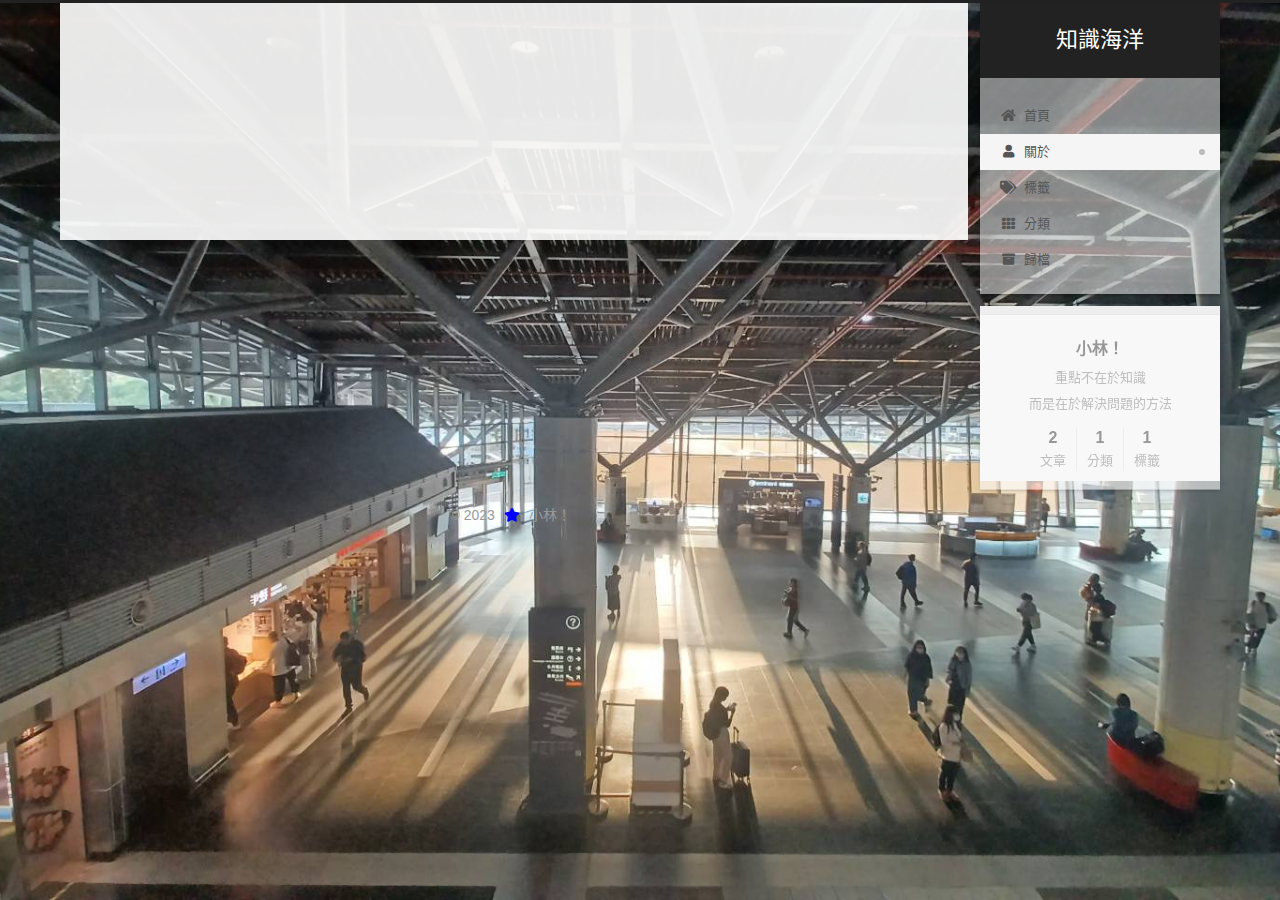
==== about/index.html @ 507f3257 "Site updated: 2023-12-13 00:08:58" ====
<!DOCTYPE html>
<html lang="zh-TW">
<head>
  <meta charset="UTF-8">
<meta name="viewport" content="width=device-width, initial-scale=1, maximum-scale=2">
<meta name="theme-color" content="#222">
<meta name="generator" content="Hexo 7.0.0">
  <link rel="apple-touch-icon" sizes="180x180" href="/images/apple-touch-icon-next.png">
  <link rel="icon" type="image/png" sizes="32x32" href="/images/favicon-32x32-next.png">
  <link rel="icon" type="image/png" sizes="16x16" href="/images/favicon-16x16-next.png">
  <link rel="mask-icon" href="/images/logo.svg" color="#222">

<link rel="stylesheet" href="/css/main.css">


<link rel="stylesheet" href="/lib/font-awesome/css/all.min.css">

<script id="hexo-configurations">
    var NexT = window.NexT || {};
    var CONFIG = {"hostname":"example.com","root":"/","scheme":"Gemini","version":"7.8.0","exturl":false,"sidebar":{"position":"right","display":"post","padding":18,"offset":12,"onmobile":false},"copycode":{"enable":false,"show_result":false,"style":null},"back2top":{"enable":true,"sidebar":false,"scrollpercent":false},"bookmark":{"enable":false,"color":"#222","save":"auto"},"fancybox":false,"mediumzoom":false,"lazyload":false,"pangu":false,"comments":{"style":"tabs","active":null,"storage":true,"lazyload":false,"nav":null},"algolia":{"hits":{"per_page":10},"labels":{"input_placeholder":"Search for Posts","hits_empty":"We didn't find any results for the search: ${query}","hits_stats":"${hits} results found in ${time} ms"}},"localsearch":{"enable":false,"trigger":"auto","top_n_per_article":1,"unescape":false,"preload":false},"motion":{"enable":true,"async":false,"transition":{"post_block":"fadeIn","post_header":"slideDownIn","post_body":"slideDownIn","coll_header":"slideLeftIn","sidebar":"slideUpIn"}}};
  </script>

  <meta name="description" content="關於我">
<meta property="og:type" content="website">
<meta property="og:title" content="about">
<meta property="og:url" content="http://example.com/about/index.html">
<meta property="og:site_name" content="知識海洋">
<meta property="og:description" content="關於我">
<meta property="og:locale" content="zh_TW">
<meta property="article:published_time" content="2023-12-12T15:17:04.000Z">
<meta property="article:modified_time" content="2023-12-12T15:22:03.429Z">
<meta property="article:author" content="小林！">
<meta name="twitter:card" content="summary">

<link rel="canonical" href="http://example.com/about/">


<script id="page-configurations">
  // https://hexo.io/docs/variables.html
  CONFIG.page = {
    sidebar: "",
    isHome : false,
    isPost : false,
    lang   : 'zh-TW'
  };
</script>

  <title>about | 知識海洋
</title>
  






  <noscript>
  <style>
  .use-motion .brand,
  .use-motion .menu-item,
  .sidebar-inner,
  .use-motion .post-block,
  .use-motion .pagination,
  .use-motion .comments,
  .use-motion .post-header,
  .use-motion .post-body,
  .use-motion .collection-header { opacity: initial; }

  .use-motion .site-title,
  .use-motion .site-subtitle {
    opacity: initial;
    top: initial;
  }

  .use-motion .logo-line-before i { left: initial; }
  .use-motion .logo-line-after i { right: initial; }
  </style>
</noscript>

</head>

<body itemscope itemtype="http://schema.org/WebPage">
  <div class="container use-motion">
    <div class="headband"></div>

    <header class="header" itemscope itemtype="http://schema.org/WPHeader">
      <div class="header-inner"><div class="site-brand-container">
  <div class="site-nav-toggle">
    <div class="toggle" aria-label="切換導航欄">
      <span class="toggle-line toggle-line-first"></span>
      <span class="toggle-line toggle-line-middle"></span>
      <span class="toggle-line toggle-line-last"></span>
    </div>
  </div>

  <div class="site-meta">

    <a href="/" class="brand" rel="start">
      <span class="logo-line-before"><i></i></span>
      <h1 class="site-title">知識海洋</h1>
      <span class="logo-line-after"><i></i></span>
    </a>
  </div>

  <div class="site-nav-right">
    <div class="toggle popup-trigger">
    </div>
  </div>
</div>




<nav class="site-nav">
  <ul id="menu" class="main-menu menu">
        <li class="menu-item menu-item-home">

    <a href="/" rel="section"><i class="fa fa-home fa-fw"></i>首頁</a>

  </li>
        <li class="menu-item menu-item-about">

    <a href="/about/" rel="section"><i class="fa fa-user fa-fw"></i>關於</a>

  </li>
        <li class="menu-item menu-item-tags">

    <a href="/tags/" rel="section"><i class="fa fa-tags fa-fw"></i>標籤</a>

  </li>
        <li class="menu-item menu-item-categories">

    <a href="/categories/" rel="section"><i class="fa fa-th fa-fw"></i>分類</a>

  </li>
        <li class="menu-item menu-item-archives">

    <a href="/archives/" rel="section"><i class="fa fa-archive fa-fw"></i>歸檔</a>

  </li>
  </ul>
</nav>




</div>
    </header>

    
  <div class="back-to-top">
    <i class="fa fa-arrow-up"></i>
    <span>0%</span>
  </div>


    <main class="main">
      <div class="main-inner">
        <div class="content-wrap">
          
  
  

          <div class="content page posts-expand">
            

    
    
    
    <div class="post-block" lang="zh-TW">
      <header class="post-header">

<h1 class="post-title" itemprop="name headline">about
</h1>

<div class="post-meta">
  

</div>

</header>

      
      
      
      <div class="post-body">
          <p>關於我</p>

      </div>
      
      
      
    </div>
    

    
    
    


          </div>
          

<script>
  window.addEventListener('tabs:register', () => {
    let { activeClass } = CONFIG.comments;
    if (CONFIG.comments.storage) {
      activeClass = localStorage.getItem('comments_active') || activeClass;
    }
    if (activeClass) {
      let activeTab = document.querySelector(`a[href="#comment-${activeClass}"]`);
      if (activeTab) {
        activeTab.click();
      }
    }
  });
  if (CONFIG.comments.storage) {
    window.addEventListener('tabs:click', event => {
      if (!event.target.matches('.tabs-comment .tab-content .tab-pane')) return;
      let commentClass = event.target.classList[1];
      localStorage.setItem('comments_active', commentClass);
    });
  }
</script>

        </div>
          
  
  <div class="toggle sidebar-toggle">
    <span class="toggle-line toggle-line-first"></span>
    <span class="toggle-line toggle-line-middle"></span>
    <span class="toggle-line toggle-line-last"></span>
  </div>

  <aside class="sidebar">
    <div class="sidebar-inner">

      <ul class="sidebar-nav motion-element">
        <li class="sidebar-nav-toc">
          文章目錄
        </li>
        <li class="sidebar-nav-overview">
          本站概要
        </li>
      </ul>

      <!--noindex-->
      <div class="post-toc-wrap sidebar-panel">
      </div>
      <!--/noindex-->

      <div class="site-overview-wrap sidebar-panel">
        <div class="site-author motion-element" itemprop="author" itemscope itemtype="http://schema.org/Person">
  <p class="site-author-name" itemprop="name">小林！</p>
  <div class="site-description" itemprop="description">重點不在於知識<br>而是在於解決問題的方法</div>
</div>
<div class="site-state-wrap motion-element">
  <nav class="site-state">
      <div class="site-state-item site-state-posts">
          <a href="/archives/">
        
          <span class="site-state-item-count">2</span>
          <span class="site-state-item-name">文章</span>
        </a>
      </div>
      <div class="site-state-item site-state-categories">
            <a href="/categories/">
          
        <span class="site-state-item-count">1</span>
        <span class="site-state-item-name">分類</span></a>
      </div>
      <div class="site-state-item site-state-tags">
            <a href="/tags/">
          
        <span class="site-state-item-count">1</span>
        <span class="site-state-item-name">標籤</span></a>
      </div>
  </nav>
</div>



      </div>

    </div>
  </aside>
  <div id="sidebar-dimmer"></div>


      </div>
    </main>

    <footer class="footer">
      <div class="footer-inner">
        

        

<div class="copyright">
  
  &copy; 
  <span itemprop="copyrightYear">2023</span>
  <span class="with-love">
    <i class="fa fa-star"></i>
  </span>
  <span class="author" itemprop="copyrightHolder">小林！</span>
</div>

        








      </div>
    </footer>
  </div>

  
  <script src="/lib/anime.min.js"></script>
  <script src="/lib/velocity/velocity.min.js"></script>
  <script src="/lib/velocity/velocity.ui.min.js"></script>

<script src="/js/utils.js"></script>

<script src="/js/motion.js"></script>


<script src="/js/schemes/pisces.js"></script>


<script src="/js/next-boot.js"></script>




  















  

  

</body>
</html>
---- css/main.css ----
:root {
  --body-bg-color: #eee;
  --content-bg-color: #fff;
  --card-bg-color: #f5f5f5;
  --text-color: #555;
  --blockquote-color: #666;
  --link-color: #555;
  --link-hover-color: #222;
  --brand-color: #fff;
  --brand-hover-color: #fff;
  --table-row-odd-bg-color: #f9f9f9;
  --table-row-hover-bg-color: #f5f5f5;
  --menu-item-bg-color: #f5f5f5;
  --btn-default-bg: #fff;
  --btn-default-color: #555;
  --btn-default-border-color: #555;
  --btn-default-hover-bg: #222;
  --btn-default-hover-color: #fff;
  --btn-default-hover-border-color: #222;
}
html {
  line-height: 1.15; /* 1 */
  -webkit-text-size-adjust: 100%; /* 2 */
}
body {
  margin: 0;
}
main {
  display: block;
}
h1 {
  font-size: 2em;
  margin: 0.67em 0;
}
hr {
  box-sizing: content-box; /* 1 */
  height: 0; /* 1 */
  overflow: visible; /* 2 */
}
pre {
  font-family: monospace, monospace; /* 1 */
  font-size: 1em; /* 2 */
}
a {
  background: transparent;
}
abbr[title] {
  border-bottom: none; /* 1 */
  text-decoration: underline; /* 2 */
  text-decoration: underline dotted; /* 2 */
}
b,
strong {
  font-weight: bolder;
}
code,
kbd,
samp {
  font-family: monospace, monospace; /* 1 */
  font-size: 1em; /* 2 */
}
small {
  font-size: 80%;
}
sub,
sup {
  font-size: 75%;
  line-height: 0;
  position: relative;
  vertical-align: baseline;
}
sub {
  bottom: -0.25em;
}
sup {
  top: -0.5em;
}
img {
  border-style: none;
}
button,
input,
optgroup,
select,
textarea {
  font-family: inherit; /* 1 */
  font-size: 100%; /* 1 */
  line-height: 1.15; /* 1 */
  margin: 0; /* 2 */
}
button,
input {
/* 1 */
  overflow: visible;
}
button,
select {
/* 1 */
  text-transform: none;
}
button,
[type='button'],
[type='reset'],
[type='submit'] {
  -webkit-appearance: button;
}
button::-moz-focus-inner,
[type='button']::-moz-focus-inner,
[type='reset']::-moz-focus-inner,
[type='submit']::-moz-focus-inner {
  border-style: none;
  padding: 0;
}
button:-moz-focusring,
[type='button']:-moz-focusring,
[type='reset']:-moz-focusring,
[type='submit']:-moz-focusring {
  outline: 1px dotted ButtonText;
}
fieldset {
  padding: 0.35em 0.75em 0.625em;
}
legend {
  box-sizing: border-box; /* 1 */
  color: inherit; /* 2 */
  display: table; /* 1 */
  max-width: 100%; /* 1 */
  padding: 0; /* 3 */
  white-space: normal; /* 1 */
}
progress {
  vertical-align: baseline;
}
textarea {
  overflow: auto;
}
[type='checkbox'],
[type='radio'] {
  box-sizing: border-box; /* 1 */
  padding: 0; /* 2 */
}
[type='number']::-webkit-inner-spin-button,
[type='number']::-webkit-outer-spin-button {
  height: auto;
}
[type='search'] {
  outline-offset: -2px; /* 2 */
  -webkit-appearance: textfield; /* 1 */
}
[type='search']::-webkit-search-decoration {
  -webkit-appearance: none;
}
::-webkit-file-upload-button {
  font: inherit; /* 2 */
  -webkit-appearance: button; /* 1 */
}
details {
  display: block;
}
summary {
  display: list-item;
}
template {
  display: none;
}
[hidden] {
  display: none;
}
::selection {
  background: #262a30;
  color: #eee;
}
html,
body {
  height: 100%;
}
body {
  background: var(--body-bg-color);
  color: var(--text-color);
  font-family: 'Lato', "PingFang SC", "Microsoft YaHei", sans-serif;
  font-size: 1em;
  line-height: 2;
}
@media (max-width: 991px) {
  body {
    padding-left: 0 !important;
    padding-right: 0 !important;
  }
}
h1,
h2,
h3,
h4,
h5,
h6 {
  font-family: 'Lato', "PingFang SC", "Microsoft YaHei", sans-serif;
  font-weight: bold;
  line-height: 1.5;
  margin: 20px 0 15px;
}
h1 {
  font-size: 1.5em;
}
h2 {
  font-size: 1.375em;
}
h3 {
  font-size: 1.25em;
}
h4 {
  font-size: 1.125em;
}
h5 {
  font-size: 1em;
}
h6 {
  font-size: 0.875em;
}
p {
  margin: 0 0 20px 0;
}
a,
span.exturl {
  border-bottom: 1px solid #999;
  color: var(--link-color);
  outline: 0;
  text-decoration: none;
  overflow-wrap: break-word;
  word-wrap: break-word;
  cursor: pointer;
}
a:hover,
span.exturl:hover {
  border-bottom-color: var(--link-hover-color);
  color: var(--link-hover-color);
}
iframe,
img,
video {
  display: block;
  margin-left: auto;
  margin-right: auto;
  max-width: 100%;
}
hr {
  background-image: repeating-linear-gradient(-45deg, #ddd, #ddd 4px, transparent 4px, transparent 8px);
  border: 0;
  height: 3px;
  margin: 40px 0;
}
blockquote {
  border-left: 4px solid #ddd;
  color: var(--blockquote-color);
  margin: 0;
  padding: 0 15px;
}
blockquote cite::before {
  content: '-';
  padding: 0 5px;
}
dt {
  font-weight: bold;
}
dd {
  margin: 0;
  padding: 0;
}
kbd {
  background-color: #f5f5f5;
  background-image: linear-gradient(#eee, #fff, #eee);
  border: 1px solid #ccc;
  border-radius: 0.2em;
  box-shadow: 0.1em 0.1em 0.2em rgba(0,0,0,0.1);
  color: #555;
  font-family: inherit;
  padding: 0.1em 0.3em;
  white-space: nowrap;
}
.table-container {
  overflow: auto;
}
table {
  border-collapse: collapse;
  border-spacing: 0;
  font-size: 0.875em;
  margin: 0 0 20px 0;
  width: 100%;
}
tbody tr:nth-of-type(odd) {
  background: var(--table-row-odd-bg-color);
}
tbody tr:hover {
  background: var(--table-row-hover-bg-color);
}
caption,
th,
td {
  font-weight: normal;
  padding: 8px;
  vertical-align: middle;
}
th,
td {
  border: 1px solid #ddd;
  border-bottom: 3px solid #ddd;
}
th {
  font-weight: 700;
  padding-bottom: 10px;
}
td {
  border-bottom-width: 1px;
}
.btn {
  background: var(--btn-default-bg);
  border: 2px solid var(--btn-default-border-color);
  border-radius: 2px;
  color: var(--btn-default-color);
  display: inline-block;
  font-size: 0.875em;
  line-height: 2;
  padding: 0 20px;
  text-decoration: none;
  transition-property: background-color;
  transition-delay: 0s;
  transition-duration: 0.2s;
  transition-timing-function: ease-in-out;
}
.btn:hover {
  background: var(--btn-default-hover-bg);
  border-color: var(--btn-default-hover-border-color);
  color: var(--btn-default-hover-color);
}
.btn + .btn {
  margin: 0 0 8px 8px;
}
.btn .fa-fw {
  text-align: left;
  width: 1.285714285714286em;
}
.toggle {
  line-height: 0;
}
.toggle .toggle-line {
  background: #fff;
  display: inline-block;
  height: 2px;
  left: 0;
  position: relative;
  top: 0;
  transition: all 0.4s;
  vertical-align: top;
  width: 100%;
}
.toggle .toggle-line:not(:first-child) {
  margin-top: 3px;
}
.toggle.toggle-arrow .toggle-line-first {
  top: 2px;
  transform: rotate(-45deg);
  width: 50%;
}
.toggle.toggle-arrow .toggle-line-middle {
  width: 90%;
}
.toggle.toggle-arrow .toggle-line-last {
  top: -2px;
  transform: rotate(45deg);
  width: 50%;
}
.toggle.toggle-close .toggle-line-first {
  top: 5px;
  transform: rotate(-45deg);
}
.toggle.toggle-close .toggle-line-middle {
  opacity: 0;
}
.toggle.toggle-close .toggle-line-last {
  top: -5px;
  transform: rotate(45deg);
}
.highlight,
pre {
  background: #f7f7f7;
  color: #4d4d4c;
  line-height: 1.6;
  margin: 0 auto 20px;
}
pre,
code {
  font-family: consolas, Menlo, monospace, "PingFang SC", "Microsoft YaHei";
}
code {
  background: #eee;
  border-radius: 3px;
  color: #555;
  padding: 2px 4px;
  overflow-wrap: break-word;
  word-wrap: break-word;
}
.highlight *::selection {
  background: #d6d6d6;
}
.highlight pre {
  border: 0;
  margin: 0;
  padding: 10px 0;
}
.highlight table {
  border: 0;
  margin: 0;
  width: auto;
}
.highlight td {
  border: 0;
  padding: 0;
}
.highlight figcaption {
  background: #eff2f3;
  color: #4d4d4c;
  display: flex;
  font-size: 0.875em;
  justify-content: space-between;
  line-height: 1.2;
  padding: 0.5em;
}
.highlight figcaption a {
  color: #4d4d4c;
}
.highlight figcaption a:hover {
  border-bottom-color: #4d4d4c;
}
.highlight .gutter {
  -moz-user-select: none;
  -ms-user-select: none;
  -webkit-user-select: none;
  user-select: none;
}
.highlight .gutter pre {
  background: #eff2f3;
  color: #869194;
  padding-left: 10px;
  padding-right: 10px;
  text-align: right;
}
.highlight .code pre {
  background: #f7f7f7;
  padding-left: 10px;
  width: 100%;
}
.gist table {
  width: auto;
}
.gist table td {
  border: 0;
}
pre {
  overflow: auto;
  padding: 10px;
}
pre code {
  background: none;
  color: #4d4d4c;
  font-size: 0.875em;
  padding: 0;
  text-shadow: none;
}
pre .deletion {
  background: #fdd;
}
pre .addition {
  background: #dfd;
}
pre .meta {
  color: #eab700;
  -moz-user-select: none;
  -ms-user-select: none;
  -webkit-user-select: none;
  user-select: none;
}
pre .comment {
  color: #8e908c;
}
pre .variable,
pre .attribute,
pre .tag,
pre .name,
pre .regexp,
pre .ruby .constant,
pre .xml .tag .title,
pre .xml .pi,
pre .xml .doctype,
pre .html .doctype,
pre .css .id,
pre .css .class,
pre .css .pseudo {
  color: #c82829;
}
pre .number,
pre .preprocessor,
pre .built_in,
pre .builtin-name,
pre .literal,
pre .params,
pre .constant,
pre .command {
  color: #f5871f;
}
pre .ruby .class .title,
pre .css .rules .attribute,
pre .string,
pre .symbol,
pre .value,
pre .inheritance,
pre .header,
pre .ruby .symbol,
pre .xml .cdata,
pre .special,
pre .formula {
  color: #718c00;
}
pre .title,
pre .css .hexcolor {
  color: #3e999f;
}
pre .function,
pre .python .decorator,
pre .python .title,
pre .ruby .function .title,
pre .ruby .title .keyword,
pre .perl .sub,
pre .javascript .title,
pre .coffeescript .title {
  color: #4271ae;
}
pre .keyword,
pre .javascript .function {
  color: #8959a8;
}
.blockquote-center {
  border-left: none;
  margin: 40px 0;
  padding: 0;
  position: relative;
  text-align: center;
}
.blockquote-center .fa {
  display: block;
  opacity: 0.6;
  position: absolute;
  width: 100%;
}
.blockquote-center .fa-quote-left {
  border-top: 1px solid #ccc;
  text-align: left;
  top: -20px;
}
.blockquote-center .fa-quote-right {
  border-bottom: 1px solid #ccc;
  text-align: right;
  bottom: -20px;
}
.blockquote-center p,
.blockquote-center div {
  text-align: center;
}
.post-body .group-picture img {
  margin: 0 auto;
  padding: 0 3px;
}
.group-picture-row {
  margin-bottom: 6px;
  overflow: hidden;
}
.group-picture-column {
  float: left;
  margin-bottom: 10px;
}
.post-body .label {
  color: #555;
  display: inline;
  padding: 0 2px;
}
.post-body .label.default {
  background: #f0f0f0;
}
.post-body .label.primary {
  background: #efe6f7;
}
.post-body .label.info {
  background: #e5f2f8;
}
.post-body .label.success {
  background: #e7f4e9;
}
.post-body .label.warning {
  background: #fcf6e1;
}
.post-body .label.danger {
  background: #fae8eb;
}
.post-body .tabs {
  margin-bottom: 20px;
}
.post-body .tabs,
.tabs-comment {
  display: block;
  padding-top: 10px;
  position: relative;
}
.post-body .tabs ul.nav-tabs,
.tabs-comment ul.nav-tabs {
  display: flex;
  flex-wrap: wrap;
  margin: 0;
  margin-bottom: -1px;
  padding: 0;
}
@media (max-width: 413px) {
  .post-body .tabs ul.nav-tabs,
  .tabs-comment ul.nav-tabs {
    display: block;
    margin-bottom: 5px;
  }
}
.post-body .tabs ul.nav-tabs li.tab,
.tabs-comment ul.nav-tabs li.tab {
  border-bottom: 1px solid #ddd;
  border-left: 1px solid transparent;
  border-right: 1px solid transparent;
  border-top: 3px solid transparent;
  flex-grow: 1;
  list-style-type: none;
  border-radius: 0 0 0 0;
}
@media (max-width: 413px) {
  .post-body .tabs ul.nav-tabs li.tab,
  .tabs-comment ul.nav-tabs li.tab {
    border-bottom: 1px solid transparent;
    border-left: 3px solid transparent;
    border-right: 1px solid transparent;
    border-top: 1px solid transparent;
  }
}
@media (max-width: 413px) {
  .post-body .tabs ul.nav-tabs li.tab,
  .tabs-comment ul.nav-tabs li.tab {
    border-radius: 0;
  }
}
.post-body .tabs ul.nav-tabs li.tab a,
.tabs-comment ul.nav-tabs li.tab a {
  border-bottom: initial;
  display: block;
  line-height: 1.8;
  outline: 0;
  padding: 0.25em 0.75em;
  text-align: center;
  transition-delay: 0s;
  transition-duration: 0.2s;
  transition-timing-function: ease-out;
}
.post-body .tabs ul.nav-tabs li.tab a i,
.tabs-comment ul.nav-tabs li.tab a i {
  width: 1.285714285714286em;
}
.post-body .tabs ul.nav-tabs li.tab.active,
.tabs-comment ul.nav-tabs li.tab.active {
  border-bottom: 1px solid transparent;
  border-left: 1px solid #ddd;
  border-right: 1px solid #ddd;
  border-top: 3px solid #fc6423;
}
@media (max-width: 413px) {
  .post-body .tabs ul.nav-tabs li.tab.active,
  .tabs-comment ul.nav-tabs li.tab.active {
    border-bottom: 1px solid #ddd;
    border-left: 3px solid #fc6423;
    border-right: 1px solid #ddd;
    border-top: 1px solid #ddd;
  }
}
.post-body .tabs ul.nav-tabs li.tab.active a,
.tabs-comment ul.nav-tabs li.tab.active a {
  color: var(--link-color);
  cursor: default;
}
.post-body .tabs .tab-content .tab-pane,
.tabs-comment .tab-content .tab-pane {
  border: 1px solid #ddd;
  border-top: 0;
  padding: 20px 20px 0 20px;
  border-radius: 0;
}
.post-body .tabs .tab-content .tab-pane:not(.active),
.tabs-comment .tab-content .tab-pane:not(.active) {
  display: none;
}
.post-body .tabs .tab-content .tab-pane.active,
.tabs-comment .tab-content .tab-pane.active {
  display: block;
}
.post-body .tabs .tab-content .tab-pane.active:nth-of-type(1),
.tabs-comment .tab-content .tab-pane.active:nth-of-type(1) {
  border-radius: 0 0 0 0;
}
@media (max-width: 413px) {
  .post-body .tabs .tab-content .tab-pane.active:nth-of-type(1),
  .tabs-comment .tab-content .tab-pane.active:nth-of-type(1) {
    border-radius: 0;
  }
}
.post-body .note {
  border-radius: 3px;
  margin-bottom: 20px;
  padding: 1em;
  position: relative;
  border: 1px solid #eee;
  border-left-width: 5px;
}
.post-body .note h2,
.post-body .note h3,
.post-body .note h4,
.post-body .note h5,
.post-body .note h6 {
  margin-top: 0;
  border-bottom: initial;
  margin-bottom: 0;
  padding-top: 0;
}
.post-body .note p:first-child,
.post-body .note ul:first-child,
.post-body .note ol:first-child,
.post-body .note table:first-child,
.post-body .note pre:first-child,
.post-body .note blockquote:first-child,
.post-body .note img:first-child {
  margin-top: 0;
}
.post-body .note p:last-child,
.post-body .note ul:last-child,
.post-body .note ol:last-child,
.post-body .note table:last-child,
.post-body .note pre:last-child,
.post-body .note blockquote:last-child,
.post-body .note img:last-child {
  margin-bottom: 0;
}
.post-body .note.default {
  border-left-color: #777;
}
.post-body .note.default h2,
.post-body .note.default h3,
.post-body .note.default h4,
.post-body .note.default h5,
.post-body .note.default h6 {
  color: #777;
}
.post-body .note.primary {
  border-left-color: #6f42c1;
}
.post-body .note.primary h2,
.post-body .note.primary h3,
.post-body .note.primary h4,
.post-body .note.primary h5,
.post-body .note.primary h6 {
  color: #6f42c1;
}
.post-body .note.info {
  border-left-color: #428bca;
}
.post-body .note.info h2,
.post-body .note.info h3,
.post-body .note.info h4,
.post-body .note.info h5,
.post-body .note.info h6 {
  color: #428bca;
}
.post-body .note.success {
  border-left-color: #5cb85c;
}
.post-body .note.success h2,
.post-body .note.success h3,
.post-body .note.success h4,
.post-body .note.success h5,
.post-body .note.success h6 {
  color: #5cb85c;
}
.post-body .note.warning {
  border-left-color: #f0ad4e;
}
.post-body .note.warning h2,
.post-body .note.warning h3,
.post-body .note.warning h4,
.post-body .note.warning h5,
.post-body .note.warning h6 {
  color: #f0ad4e;
}
.post-body .note.danger {
  border-left-color: #d9534f;
}
.post-body .note.danger h2,
.post-body .note.danger h3,
.post-body .note.danger h4,
.post-body .note.danger h5,
.post-body .note.danger h6 {
  color: #d9534f;
}
.pagination .prev,
.pagination .next,
.pagination .page-number,
.pagination .space {
  display: inline-block;
  margin: 0 10px;
  padding: 0 11px;
  position: relative;
  top: -1px;
}
@media (max-width: 767px) {
  .pagination .prev,
  .pagination .next,
  .pagination .page-number,
  .pagination .space {
    margin: 0 5px;
  }
}
.pagination {
  border-top: 1px solid #eee;
  margin: 120px 0 0;
  text-align: center;
}
.pagination .prev,
.pagination .next,
.pagination .page-number {
  border-bottom: 0;
  border-top: 1px solid #eee;
  transition-property: border-color;
  transition-delay: 0s;
  transition-duration: 0.2s;
  transition-timing-function: ease-in-out;
}
.pagination .prev:hover,
.pagination .next:hover,
.pagination .page-number:hover {
  border-top-color: #222;
}
.pagination .space {
  margin: 0;
  padding: 0;
}
.pagination .prev {
  margin-left: 0;
}
.pagination .next {
  margin-right: 0;
}
.pagination .page-number.current {
  background: #ccc;
  border-top-color: #ccc;
  color: #fff;
}
@media (max-width: 767px) {
  .pagination {
    border-top: none;
  }
  .pagination .prev,
  .pagination .next,
  .pagination .page-number {
    border-bottom: 1px solid #eee;
    border-top: 0;
    margin-bottom: 10px;
    padding: 0 10px;
  }
  .pagination .prev:hover,
  .pagination .next:hover,
  .pagination .page-number:hover {
    border-bottom-color: #222;
  }
}
.comments {
  margin-top: 60px;
  overflow: hidden;
}
.comment-button-group {
  display: flex;
  flex-wrap: wrap-reverse;
  justify-content: center;
  margin: 1em 0;
}
.comment-button-group .comment-button {
  margin: 0.1em 0.2em;
}
.comment-button-group .comment-button.active {
  background: var(--btn-default-hover-bg);
  border-color: var(--btn-default-hover-border-color);
  color: var(--btn-default-hover-color);
}
.comment-position {
  display: none;
}
.comment-position.active {
  display: block;
}
.tabs-comment {
  background: var(--content-bg-color);
  margin-top: 4em;
  padding-top: 0;
}
.tabs-comment .comments {
  border: 0;
  box-shadow: none;
  margin-top: 0;
  padding-top: 0;
}
.container {
  min-height: 100%;
  position: relative;
}
.main-inner {
  margin: 0 auto;
  width: calc(100% - 20px);
}
@media (min-width: 1200px) {
  .main-inner {
    width: 1160px;
  }
}
@media (min-width: 1600px) {
  .main-inner {
    width: 73%;
  }
}
@media (max-width: 767px) {
  .content-wrap {
    padding: 0 20px;
  }
}
.header {
  background: transparent;
}
.header-inner {
  margin: 0 auto;
  width: calc(100% - 20px);
}
@media (min-width: 1200px) {
  .header-inner {
    width: 1160px;
  }
}
@media (min-width: 1600px) {
  .header-inner {
    width: 73%;
  }
}
.site-brand-container {
  display: flex;
  flex-shrink: 0;
  padding: 0 10px;
}
.headband {
  background: #222;
  height: 3px;
}
.site-meta {
  flex-grow: 1;
  text-align: center;
}
@media (max-width: 767px) {
  .site-meta {
    text-align: center;
  }
}
.brand {
  border-bottom: none;
  color: var(--brand-color);
  display: inline-block;
  line-height: 1.375em;
  padding: 0 40px;
  position: relative;
}
.brand:hover {
  color: var(--brand-hover-color);
}
.site-title {
  font-family: 'Lato', "PingFang SC", "Microsoft YaHei", sans-serif;
  font-size: 1.375em;
  font-weight: normal;
  margin: 0;
}
.site-subtitle {
  color: #ddd;
  font-size: 0.8125em;
  margin: 10px 0;
}
.use-motion .brand {
  opacity: 0;
}
.use-motion .site-title,
.use-motion .site-subtitle,
.use-motion .custom-logo-image {
  opacity: 0;
  position: relative;
  top: -10px;
}
.site-nav-toggle,
.site-nav-right {
  display: none;
}
@media (max-width: 767px) {
  .site-nav-toggle,
  .site-nav-right {
    display: flex;
    flex-direction: column;
    justify-content: center;
  }
}
.site-nav-toggle .toggle,
.site-nav-right .toggle {
  color: var(--text-color);
  padding: 10px;
  width: 22px;
}
.site-nav-toggle .toggle .toggle-line,
.site-nav-right .toggle .toggle-line {
  background: var(--text-color);
  border-radius: 1px;
}
.site-nav {
  display: block;
}
@media (max-width: 767px) {
  .site-nav {
    clear: both;
    display: none;
  }
}
.site-nav.site-nav-on {
  display: block;
}
.menu {
  margin-top: 20px;
  padding-left: 0;
  text-align: center;
}
.menu-item {
  display: inline-block;
  list-style: none;
  margin: 0 10px;
}
@media (max-width: 767px) {
  .menu-item {
    display: block;
    margin-top: 10px;
  }
  .menu-item.menu-item-search {
    display: none;
  }
}
.menu-item a,
.menu-item span.exturl {
  border-bottom: 0;
  display: block;
  font-size: 0.8125em;
  transition-property: border-color;
  transition-delay: 0s;
  transition-duration: 0.2s;
  transition-timing-function: ease-in-out;
}
@media (hover: none) {
  .menu-item a:hover,
  .menu-item span.exturl:hover {
    border-bottom-color: transparent !important;
  }
}
.menu-item .fa,
.menu-item .fab,
.menu-item .far,
.menu-item .fas {
  margin-right: 8px;
}
.menu-item .badge {
  display: inline-block;
  font-weight: bold;
  line-height: 1;
  margin-left: 0.35em;
  margin-top: 0.35em;
  text-align: center;
  white-space: nowrap;
}
@media (max-width: 767px) {
  .menu-item .badge {
    float: right;
    margin-left: 0;
  }
}
.menu-item-active a,
.menu .menu-item a:hover,
.menu .menu-item span.exturl:hover {
  background: var(--menu-item-bg-color);
}
.use-motion .menu-item {
  opacity: 0;
}
.sidebar {
  background: #222;
  bottom: 0;
  box-shadow: inset 0 2px 6px #000;
  position: fixed;
  top: 0;
}
@media (max-width: 991px) {
  .sidebar {
    display: none;
  }
}
.sidebar-inner {
  color: #999;
  padding: 18px 10px;
  text-align: center;
}
.cc-license {
  margin-top: 10px;
  text-align: center;
}
.cc-license .cc-opacity {
  border-bottom: none;
  opacity: 0.7;
}
.cc-license .cc-opacity:hover {
  opacity: 0.9;
}
.cc-license img {
  display: inline-block;
}
.site-author-image {
  border: 1px solid #eee;
  display: block;
  margin: 0 auto;
  max-width: 120px;
  padding: 2px;
}
.site-author-name {
  color: var(--text-color);
  font-weight: 600;
  margin: 0;
  text-align: center;
}
.site-description {
  color: #999;
  font-size: 0.8125em;
  margin-top: 0;
  text-align: center;
}
.links-of-author {
  margin-top: 15px;
}
.links-of-author a,
.links-of-author span.exturl {
  border-bottom-color: #555;
  display: inline-block;
  font-size: 0.8125em;
  margin-bottom: 10px;
  margin-right: 10px;
  vertical-align: middle;
}
.links-of-author a::before,
.links-of-author span.exturl::before {
  background: #fff;
  border-radius: 50%;
  content: ' ';
  display: inline-block;
  height: 4px;
  margin-right: 3px;
  vertical-align: middle;
  width: 4px;
}
.sidebar-button {
  margin-top: 15px;
}
.sidebar-button a {
  border: 1px solid #fc6423;
  border-radius: 4px;
  color: #fc6423;
  display: inline-block;
  padding: 0 15px;
}
.sidebar-button a .fa,
.sidebar-button a .fab,
.sidebar-button a .far,
.sidebar-button a .fas {
  margin-right: 5px;
}
.sidebar-button a:hover {
  background: #fc6423;
  border: 1px solid #fc6423;
  color: #fff;
}
.sidebar-button a:hover .fa,
.sidebar-button a:hover .fab,
.sidebar-button a:hover .far,
.sidebar-button a:hover .fas {
  color: #fff;
}
.links-of-blogroll {
  font-size: 0.8125em;
  margin-top: 10px;
}
.links-of-blogroll-title {
  font-size: 0.875em;
  font-weight: 600;
  margin-top: 0;
}
.links-of-blogroll-list {
  list-style: none;
  margin: 0;
  padding: 0;
}
#sidebar-dimmer {
  display: none;
}
@media (max-width: 767px) {
  #sidebar-dimmer {
    background: #000;
    display: block;
    height: 100%;
    left: 100%;
    opacity: 0;
    position: fixed;
    top: 0;
    width: 100%;
    z-index: 1100;
  }
  .sidebar-active + #sidebar-dimmer {
    opacity: 0.7;
    transform: translateX(-100%);
    transition: opacity 0.5s;
  }
}
.sidebar-nav {
  margin: 0;
  padding-bottom: 20px;
  padding-left: 0;
}
.sidebar-nav li {
  border-bottom: 1px solid transparent;
  color: var(--text-color);
  cursor: pointer;
  display: inline-block;
  font-size: 0.875em;
}
.sidebar-nav li.sidebar-nav-overview {
  margin-left: 10px;
}
.sidebar-nav li:hover {
  color: #fc6423;
}
.sidebar-nav .sidebar-nav-active {
  border-bottom-color: #fc6423;
  color: #fc6423;
}
.sidebar-nav .sidebar-nav-active:hover {
  color: #fc6423;
}
.sidebar-panel {
  display: none;
  overflow-x: hidden;
  overflow-y: auto;
}
.sidebar-panel-active {
  display: block;
}
.sidebar-toggle {
  background: #222;
  bottom: 45px;
  cursor: pointer;
  height: 14px;
  left: 30px;
  padding: 5px;
  position: fixed;
  width: 14px;
  z-index: 1300;
}
@media (max-width: 991px) {
  .sidebar-toggle {
    left: 20px;
    opacity: 0.8;
    display: none;
  }
}
.sidebar-toggle:hover .toggle-line {
  background: #fc6423;
}
.post-toc {
  font-size: 0.875em;
}
.post-toc ol {
  list-style: none;
  margin: 0;
  padding: 0 2px 5px 10px;
  text-align: left;
}
.post-toc ol > ol {
  padding-left: 0;
}
.post-toc ol a {
  transition-property: all;
  transition-delay: 0s;
  transition-duration: 0.2s;
  transition-timing-function: ease-in-out;
}
.post-toc .nav-item {
  line-height: 1.8;
  overflow: hidden;
  text-overflow: ellipsis;
  white-space: nowrap;
}
.post-toc .nav .nav-child {
  display: none;
}
.post-toc .nav .active > .nav-child {
  display: block;
}
.post-toc .nav .active-current > .nav-child {
  display: block;
}
.post-toc .nav .active-current > .nav-child > .nav-item {
  display: block;
}
.post-toc .nav .active > a {
  border-bottom-color: #fc6423;
  color: #fc6423;
}
.post-toc .nav .active-current > a {
  color: #fc6423;
}
.post-toc .nav .active-current > a:hover {
  color: #fc6423;
}
.site-state {
  display: flex;
  justify-content: center;
  line-height: 1.4;
  margin-top: 10px;
  overflow: hidden;
  text-align: center;
  white-space: nowrap;
}
.site-state-item {
  padding: 0 15px;
}
.site-state-item:not(:first-child) {
  border-left: 1px solid #eee;
}
.site-state-item a {
  border-bottom: none;
}
.site-state-item-count {
  display: block;
  font-size: 1em;
  font-weight: 600;
  text-align: center;
}
.site-state-item-name {
  color: #999;
  font-size: 0.8125em;
}
.footer {
  color: #999;
  font-size: 0.875em;
  padding: 20px 0;
}
.footer.footer-fixed {
  bottom: 0;
  left: 0;
  position: absolute;
  right: 0;
}
.footer-inner {
  box-sizing: border-box;
  margin: 0 auto;
  text-align: center;
  width: calc(100% - 20px);
}
@media (min-width: 1200px) {
  .footer-inner {
    width: 1160px;
  }
}
@media (min-width: 1600px) {
  .footer-inner {
    width: 73%;
  }
}
.languages {
  display: inline-block;
  font-size: 1.125em;
  position: relative;
}
.languages .lang-select-label span {
  margin: 0 0.5em;
}
.languages .lang-select {
  height: 100%;
  left: 0;
  opacity: 0;
  position: absolute;
  top: 0;
  width: 100%;
}
.with-love {
  color: #0000ff;
  display: inline-block;
  margin: 0 5px;
}
.powered-by,
.theme-info {
  display: inline-block;
}
@-moz-keyframes iconAnimate {
  0%, 100% {
    transform: scale(1);
  }
  10%, 30% {
    transform: scale(0.9);
  }
  20%, 40%, 60%, 80% {
    transform: scale(1.1);
  }
  50%, 70% {
    transform: scale(1.1);
  }
}
@-webkit-keyframes iconAnimate {
  0%, 100% {
    transform: scale(1);
  }
  10%, 30% {
    transform: scale(0.9);
  }
  20%, 40%, 60%, 80% {
    transform: scale(1.1);
  }
  50%, 70% {
    transform: scale(1.1);
  }
}
@-o-keyframes iconAnimate {
  0%, 100% {
    transform: scale(1);
  }
  10%, 30% {
    transform: scale(0.9);
  }
  20%, 40%, 60%, 80% {
    transform: scale(1.1);
  }
  50%, 70% {
    transform: scale(1.1);
  }
}
@keyframes iconAnimate {
  0%, 100% {
    transform: scale(1);
  }
  10%, 30% {
    transform: scale(0.9);
  }
  20%, 40%, 60%, 80% {
    transform: scale(1.1);
  }
  50%, 70% {
    transform: scale(1.1);
  }
}
.back-to-top {
  font-size: 12px;
  text-align: center;
  transition-delay: 0s;
  transition-duration: 0.2s;
  transition-timing-function: ease-in-out;
}
.back-to-top {
  background: #222;
  bottom: -100px;
  box-sizing: border-box;
  color: #fff;
  cursor: pointer;
  left: 30px;
  opacity: 0.6;
  padding: 0 6px;
  position: fixed;
  transition-property: bottom;
  z-index: 1300;
  width: 24px;
}
.back-to-top span {
  display: none;
}
.back-to-top:hover {
  color: #fc6423;
}
.back-to-top.back-to-top-on {
  bottom: 30px;
}
@media (max-width: 991px) {
  .back-to-top {
    left: 20px;
    opacity: 0.8;
  }
}
.post-body {
  font-family: 'Lato', "PingFang SC", "Microsoft YaHei", sans-serif;
  overflow-wrap: break-word;
  word-wrap: break-word;
}
@media (min-width: 1200px) {
  .post-body {
    font-size: 1.125em;
  }
}
.post-body .exturl .fa {
  font-size: 0.875em;
  margin-left: 4px;
}
.post-body .image-caption,
.post-body .figure .caption {
  color: #999;
  font-size: 0.875em;
  font-weight: bold;
  line-height: 1;
  margin: -20px auto 15px;
  text-align: center;
}
.post-sticky-flag {
  display: inline-block;
  transform: rotate(30deg);
}
.post-button {
  margin-top: 40px;
  text-align: center;
}
.use-motion .post-block,
.use-motion .pagination,
.use-motion .comments {
  opacity: 0;
}
.use-motion .post-header {
  opacity: 0;
}
.use-motion .post-body {
  opacity: 0;
}
.use-motion .collection-header {
  opacity: 0;
}
.posts-collapse {
  margin-left: 35px;
  position: relative;
}
@media (max-width: 767px) {
  .posts-collapse {
    margin-left: 0px;
    margin-right: 0px;
  }
}
.posts-collapse .collection-title {
  font-size: 1.125em;
  position: relative;
}
.posts-collapse .collection-title::before {
  background: #999;
  border: 1px solid #fff;
  border-radius: 50%;
  content: ' ';
  height: 10px;
  left: 0;
  margin-left: -6px;
  margin-top: -4px;
  position: absolute;
  top: 50%;
  width: 10px;
}
.posts-collapse .collection-year {
  font-size: 1.5em;
  font-weight: bold;
  margin: 60px 0;
  position: relative;
}
.posts-collapse .collection-year::before {
  background: #bbb;
  border-radius: 50%;
  content: ' ';
  height: 8px;
  left: 0;
  margin-left: -4px;
  margin-top: -4px;
  position: absolute;
  top: 50%;
  width: 8px;
}
.posts-collapse .collection-header {
  display: block;
  margin: 0 0 0 20px;
}
.posts-collapse .collection-header small {
  color: #bbb;
  margin-left: 5px;
}
.posts-collapse .post-header {
  border-bottom: 1px dashed #ccc;
  margin: 30px 0;
  padding-left: 15px;
  position: relative;
  transition-property: border;
  transition-delay: 0s;
  transition-duration: 0.2s;
  transition-timing-function: ease-in-out;
}
.posts-collapse .post-header::before {
  background: #bbb;
  border: 1px solid #fff;
  border-radius: 50%;
  content: ' ';
  height: 6px;
  left: 0;
  margin-left: -4px;
  position: absolute;
  top: 0.75em;
  transition-property: background;
  width: 6px;
  transition-delay: 0s;
  transition-duration: 0.2s;
  transition-timing-function: ease-in-out;
}
.posts-collapse .post-header:hover {
  border-bottom-color: #666;
}
.posts-collapse .post-header:hover::before {
  background: #222;
}
.posts-collapse .post-meta {
  display: inline;
  font-size: 0.75em;
  margin-right: 10px;
}
.posts-collapse .post-title {
  display: inline;
}
.posts-collapse .post-title a,
.posts-collapse .post-title span.exturl {
  border-bottom: none;
  color: var(--link-color);
}
.posts-collapse .post-title .fa-external-link-alt {
  font-size: 0.875em;
  margin-left: 5px;
}
.posts-collapse::before {
  background: #f5f5f5;
  content: ' ';
  height: 100%;
  left: 0;
  margin-left: -2px;
  position: absolute;
  top: 1.25em;
  width: 4px;
}
.post-eof {
  background: #ccc;
  height: 1px;
  margin: 80px auto 60px;
  text-align: center;
  width: 8%;
}
.post-block:last-of-type .post-eof {
  display: none;
}
.content {
  padding-top: 40px;
}
@media (min-width: 992px) {
  .post-body {
    text-align: justify;
  }
}
@media (max-width: 991px) {
  .post-body {
    text-align: justify;
  }
}
.post-body h1,
.post-body h2,
.post-body h3,
.post-body h4,
.post-body h5,
.post-body h6 {
  padding-top: 10px;
}
.post-body h1 .header-anchor,
.post-body h2 .header-anchor,
.post-body h3 .header-anchor,
.post-body h4 .header-anchor,
.post-body h5 .header-anchor,
.post-body h6 .header-anchor {
  border-bottom-style: none;
  color: #ccc;
  float: right;
  margin-left: 10px;
  visibility: hidden;
}
.post-body h1 .header-anchor:hover,
.post-body h2 .header-anchor:hover,
.post-body h3 .header-anchor:hover,
.post-body h4 .header-anchor:hover,
.post-body h5 .header-anchor:hover,
.post-body h6 .header-anchor:hover {
  color: inherit;
}
.post-body h1:hover .header-anchor,
.post-body h2:hover .header-anchor,
.post-body h3:hover .header-anchor,
.post-body h4:hover .header-anchor,
.post-body h5:hover .header-anchor,
.post-body h6:hover .header-anchor {
  visibility: visible;
}
.post-body iframe,
.post-body img,
.post-body video {
  margin-bottom: 20px;
}
.post-body .video-container {
  height: 0;
  margin-bottom: 20px;
  overflow: hidden;
  padding-top: 75%;
  position: relative;
  width: 100%;
}
.post-body .video-container iframe,
.post-body .video-container object,
.post-body .video-container embed {
  height: 100%;
  left: 0;
  margin: 0;
  position: absolute;
  top: 0;
  width: 100%;
}
.post-gallery {
  align-items: center;
  display: grid;
  grid-gap: 10px;
  grid-template-columns: 1fr 1fr 1fr;
  margin-bottom: 20px;
}
@media (max-width: 767px) {
  .post-gallery {
    grid-template-columns: 1fr 1fr;
  }
}
.post-gallery a {
  border: 0;
}
.post-gallery img {
  margin: 0;
}
.posts-expand .post-header {
  font-size: 1.125em;
}
.posts-expand .post-title {
  font-size: 1.5em;
  font-weight: normal;
  margin: initial;
  text-align: center;
  overflow-wrap: break-word;
  word-wrap: break-word;
}
.posts-expand .post-title-link {
  border-bottom: none;
  color: var(--link-color);
  display: inline-block;
  position: relative;
  vertical-align: top;
}
.posts-expand .post-title-link::before {
  background: var(--link-color);
  bottom: 0;
  content: '';
  height: 2px;
  left: 0;
  position: absolute;
  transform: scaleX(0);
  visibility: hidden;
  width: 100%;
  transition-delay: 0s;
  transition-duration: 0.2s;
  transition-timing-function: ease-in-out;
}
.posts-expand .post-title-link:hover::before {
  transform: scaleX(1);
  visibility: visible;
}
.posts-expand .post-title-link .fa-external-link-alt {
  font-size: 0.875em;
  margin-left: 5px;
}
.posts-expand .post-meta {
  color: #999;
  font-family: 'Lato', "PingFang SC", "Microsoft YaHei", sans-serif;
  font-size: 0.75em;
  margin: 3px 0 60px 0;
  text-align: center;
}
.posts-expand .post-meta .post-description {
  font-size: 0.875em;
  margin-top: 2px;
}
.posts-expand .post-meta time {
  border-bottom: 1px dashed #999;
  cursor: pointer;
}
.post-meta .post-meta-item + .post-meta-item::before {
  content: '|';
  margin: 0 0.5em;
}
.post-meta-divider {
  margin: 0 0.5em;
}
.post-meta-item-icon {
  margin-right: 3px;
}
@media (max-width: 991px) {
  .post-meta-item-icon {
    display: inline-block;
  }
}
@media (max-width: 991px) {
  .post-meta-item-text {
    display: none;
  }
}
.post-nav {
  border-top: 1px solid #eee;
  display: flex;
  justify-content: space-between;
  margin-top: 15px;
  padding: 10px 5px 0;
}
.post-nav-item {
  flex: 1;
}
.post-nav-item a {
  border-bottom: none;
  display: block;
  font-size: 0.875em;
  line-height: 1.6;
  position: relative;
}
.post-nav-item a:active {
  top: 2px;
}
.post-nav-item .fa {
  font-size: 0.75em;
}
.post-nav-item:first-child {
  margin-right: 15px;
}
.post-nav-item:first-child .fa {
  margin-right: 5px;
}
.post-nav-item:last-child {
  margin-left: 15px;
  text-align: right;
}
.post-nav-item:last-child .fa {
  margin-left: 5px;
}
.rtl.post-body p,
.rtl.post-body a,
.rtl.post-body h1,
.rtl.post-body h2,
.rtl.post-body h3,
.rtl.post-body h4,
.rtl.post-body h5,
.rtl.post-body h6,
.rtl.post-body li,
.rtl.post-body ul,
.rtl.post-body ol {
  direction: rtl;
  font-family: UKIJ Ekran;
}
.rtl.post-title {
  font-family: UKIJ Ekran;
}
.post-tags {
  margin-top: 40px;
  text-align: center;
}
.post-tags a {
  display: inline-block;
  font-size: 0.8125em;
}
.post-tags a:not(:last-child) {
  margin-right: 10px;
}
.post-widgets {
  border-top: 1px solid #eee;
  margin-top: 15px;
  text-align: center;
}
.wp_rating {
  height: 20px;
  line-height: 20px;
  margin-top: 10px;
  padding-top: 6px;
  text-align: center;
}
.social-like {
  display: flex;
  font-size: 0.875em;
  justify-content: center;
  text-align: center;
}
.reward-container {
  margin: 20px auto;
  padding: 10px 0;
  text-align: center;
  width: 90%;
}
.reward-container button {
  background: transparent;
  border: 1px solid #fc6423;
  border-radius: 0;
  color: #fc6423;
  cursor: pointer;
  line-height: 2;
  outline: 0;
  padding: 0 15px;
  vertical-align: text-top;
}
.reward-container button:hover {
  background: #fc6423;
  border: 1px solid transparent;
  color: #fa9366;
}
#qr {
  padding-top: 20px;
}
#qr a {
  border: 0;
}
#qr img {
  display: inline-block;
  margin: 0.8em 2em 0 2em;
  max-width: 100%;
  width: 180px;
}
#qr p {
  text-align: center;
}
.category-all-page .category-all-title {
  text-align: center;
}
.category-all-page .category-all {
  margin-top: 20px;
}
.category-all-page .category-list {
  list-style: none;
  margin: 0;
  padding: 0;
}
.category-all-page .category-list-item {
  margin: 5px 10px;
}
.category-all-page .category-list-count {
  color: #bbb;
}
.category-all-page .category-list-count::before {
  content: ' (';
  display: inline;
}
.category-all-page .category-list-count::after {
  content: ') ';
  display: inline;
}
.category-all-page .category-list-child {
  padding-left: 10px;
}
.event-list {
  padding: 0;
}
.event-list hr {
  background: #222;
  margin: 20px 0 45px 0;
}
.event-list hr::after {
  background: #222;
  color: #fff;
  content: 'NOW';
  display: inline-block;
  font-weight: bold;
  padding: 0 5px;
  text-align: right;
}
.event-list .event {
  background: #222;
  margin: 20px 0;
  min-height: 40px;
  padding: 15px 0 15px 10px;
}
.event-list .event .event-summary {
  color: #fff;
  margin: 0;
  padding-bottom: 3px;
}
.event-list .event .event-summary::before {
  animation: dot-flash 1s alternate infinite ease-in-out;
  color: #fff;
  content: '\f111';
  display: inline-block;
  font-size: 10px;
  margin-right: 25px;
  vertical-align: middle;
  font-family: 'Font Awesome 5 Free';
  font-weight: 900;
}
.event-list .event .event-relative-time {
  color: #bbb;
  display: inline-block;
  font-size: 12px;
  font-weight: normal;
  padding-left: 12px;
}
.event-list .event .event-details {
  color: #fff;
  display: block;
  line-height: 18px;
  margin-left: 56px;
  padding-bottom: 6px;
  padding-top: 3px;
  text-indent: -24px;
}
.event-list .event .event-details::before {
  color: #fff;
  display: inline-block;
  margin-right: 9px;
  text-align: center;
  text-indent: 0;
  width: 14px;
  font-family: 'Font Awesome 5 Free';
  font-weight: 900;
}
.event-list .event .event-details.event-location::before {
  content: '\f041';
}
.event-list .event .event-details.event-duration::before {
  content: '\f017';
}
.event-list .event-past {
  background: #f5f5f5;
}
.event-list .event-past .event-summary,
.event-list .event-past .event-details {
  color: #bbb;
  opacity: 0.9;
}
.event-list .event-past .event-summary::before,
.event-list .event-past .event-details::before {
  animation: none;
  color: #bbb;
}
@-moz-keyframes dot-flash {
  from {
    opacity: 1;
    transform: scale(1);
  }
  to {
    opacity: 0;
    transform: scale(0.8);
  }
}
@-webkit-keyframes dot-flash {
  from {
    opacity: 1;
    transform: scale(1);
  }
  to {
    opacity: 0;
    transform: scale(0.8);
  }
}
@-o-keyframes dot-flash {
  from {
    opacity: 1;
    transform: scale(1);
  }
  to {
    opacity: 0;
    transform: scale(0.8);
  }
}
@keyframes dot-flash {
  from {
    opacity: 1;
    transform: scale(1);
  }
  to {
    opacity: 0;
    transform: scale(0.8);
  }
}
ul.breadcrumb {
  font-size: 0.75em;
  list-style: none;
  margin: 1em 0;
  padding: 0 2em;
  text-align: center;
}
ul.breadcrumb li {
  display: inline;
}
ul.breadcrumb li + li::before {
  content: '/\00a0';
  font-weight: normal;
  padding: 0.5em;
}
ul.breadcrumb li + li:last-child {
  font-weight: bold;
}
.tag-cloud {
  text-align: center;
}
.tag-cloud a {
  display: inline-block;
  margin: 10px;
}
.tag-cloud a:hover {
  color: var(--link-hover-color) !important;
}
.header {
  margin: 0 auto;
  position: relative;
  width: calc(100% - 20px);
}
@media (min-width: 1200px) {
  .header {
    width: 1160px;
  }
}
@media (min-width: 1600px) {
  .header {
    width: 73%;
  }
}
@media (max-width: 991px) {
  .header {
    width: auto;
  }
}
.header-inner {
  background: var(--content-bg-color);
  border-radius: initial;
  box-shadow: 0 2px 2px 0 rgba(0,0,0,0.12), 0 3px 1px -2px rgba(0,0,0,0.06), 0 1px 5px 0 rgba(0,0,0,0.12);
  overflow: hidden;
  padding: 0;
  position: absolute;
  top: 0;
  width: 240px;
}
@media (min-width: 1200px) {
  .header-inner {
    width: 240px;
  }
}
@media (max-width: 991px) {
  .header-inner {
    border-radius: initial;
    position: relative;
    width: auto;
  }
}
.main-inner {
  align-items: flex-start;
  display: flex;
  justify-content: space-between;
}
@media (max-width: 991px) {
  .main-inner {
    width: auto;
  }
}
.content-wrap {
  background: var(--content-bg-color);
  border-radius: initial;
  box-shadow: 0 2px 2px 0 rgba(0,0,0,0.12), 0 3px 1px -2px rgba(0,0,0,0.06), 0 1px 5px 0 rgba(0,0,0,0.12);
  box-sizing: border-box;
  padding: 40px;
  width: calc(100% - 252px);
}
@media (max-width: 991px) {
  .content-wrap {
    border-radius: initial;
    padding: 20px;
    width: 100%;
  }
}
.header-inner {
  right: 0;
}
.book-mark-link {
  left: 30px;
}
.footer-inner {
  padding-right: 260px;
}
@media (max-width: 991px) {
  .footer-inner {
    padding-left: 0;
    padding-right: 0;
    width: auto;
  }
}
.site-brand-container {
  background: #222;
}
@media (max-width: 991px) {
  .site-brand-container {
    box-shadow: 0 0 16px rgba(0,0,0,0.5);
  }
}
.site-meta {
  padding: 20px 0;
}
.brand {
  padding: 0;
}
.site-subtitle {
  margin: 10px 10px 0;
}
.custom-logo-image {
  margin-top: 20px;
}
@media (max-width: 991px) {
  .custom-logo-image {
    display: none;
  }
}
@media (min-width: 768px) and (max-width: 991px) {
  .site-nav-toggle,
  .site-nav-right {
    display: flex;
    flex-direction: column;
    justify-content: center;
  }
}
.site-nav-toggle .toggle,
.site-nav-right .toggle {
  color: #fff;
}
.site-nav-toggle .toggle .toggle-line,
.site-nav-right .toggle .toggle-line {
  background: #fff;
}
@media (min-width: 768px) and (max-width: 991px) {
  .site-nav {
    display: none;
  }
}
.menu .menu-item {
  display: block;
  margin: 0;
}
.menu .menu-item a,
.menu .menu-item span.exturl {
  padding: 5px 20px;
  position: relative;
  text-align: left;
  transition-property: background-color;
}
@media (max-width: 991px) {
  .menu .menu-item.menu-item-search {
    display: none;
  }
}
.menu .menu-item .badge {
  background: #ccc;
  border-radius: 10px;
  color: #fff;
  float: right;
  padding: 2px 5px;
  text-shadow: 1px 1px 0 rgba(0,0,0,0.1);
  vertical-align: middle;
}
.main-menu .menu-item-active a::after {
  background: #bbb;
  border-radius: 50%;
  content: ' ';
  height: 6px;
  margin-top: -3px;
  position: absolute;
  right: 15px;
  top: 50%;
  width: 6px;
}
.sub-menu {
  background: var(--content-bg-color);
  border-bottom: 1px solid #ddd;
  margin: 0;
  padding: 6px 0;
}
.sub-menu .menu-item {
  display: inline-block;
}
.sub-menu .menu-item a,
.sub-menu .menu-item span.exturl {
  background: transparent;
  margin: 5px 10px;
  padding: initial;
}
.sub-menu .menu-item a:hover,
.sub-menu .menu-item span.exturl:hover {
  background: transparent;
  color: #fc6423;
}
.sub-menu .menu-item-active a {
  border-bottom-color: #fc6423;
  color: #fc6423;
}
.sub-menu .menu-item-active a:hover {
  border-bottom-color: #fc6423;
}
.sidebar {
  background: var(--body-bg-color);
  box-shadow: none;
  margin-top: 100%;
  position: static;
  width: 240px;
}
@media (max-width: 991px) {
  .sidebar {
    display: none;
  }
}
.sidebar-toggle {
  display: none;
}
.sidebar-inner {
  background: var(--content-bg-color);
  border-radius: initial;
  box-shadow: 0 2px 2px 0 rgba(0,0,0,0.12), 0 3px 1px -2px rgba(0,0,0,0.06), 0 1px 5px 0 rgba(0,0,0,0.12), 0 -1px 0.5px 0 rgba(0,0,0,0.09);
  box-sizing: border-box;
  color: var(--text-color);
  width: 240px;
  opacity: 0;
}
.sidebar-inner.affix {
  position: fixed;
  top: 12px;
}
.sidebar-inner.affix-bottom {
  position: absolute;
}
.site-state-item {
  padding: 0 10px;
}
.sidebar-button {
  border-bottom: 1px dotted #ccc;
  border-top: 1px dotted #ccc;
  margin-top: 10px;
  text-align: center;
}
.sidebar-button a {
  border: 0;
  color: #fc6423;
  display: block;
}
.sidebar-button a:hover {
  background: none;
  border: 0;
  color: #e34603;
}
.sidebar-button a:hover .fa,
.sidebar-button a:hover .fab,
.sidebar-button a:hover .far,
.sidebar-button a:hover .fas {
  color: #e34603;
}
.links-of-author {
  display: flex;
  flex-wrap: wrap;
  margin-top: 10px;
  justify-content: center;
}
.links-of-author-item {
  margin: 5px 0 0;
  width: 50%;
}
.links-of-author-item a,
.links-of-author-item span.exturl {
  box-sizing: border-box;
  display: inline-block;
  margin-bottom: 0;
  margin-right: 0;
  max-width: 216px;
  overflow: hidden;
  padding: 0 5px;
  text-overflow: ellipsis;
  white-space: nowrap;
}
.links-of-author-item a,
.links-of-author-item span.exturl {
  border-bottom: none;
  display: block;
  text-decoration: none;
}
.links-of-author-item a::before,
.links-of-author-item span.exturl::before {
  display: none;
}
.links-of-author-item a:hover,
.links-of-author-item span.exturl:hover {
  background: var(--body-bg-color);
  border-radius: 4px;
}
.links-of-author-item .fa,
.links-of-author-item .fab,
.links-of-author-item .far,
.links-of-author-item .fas {
  margin-right: 2px;
}
.links-of-blogroll-item {
  padding: 0;
}
.content-wrap {
  background: initial;
  box-shadow: initial;
  padding: initial;
}
.post-block {
  background: var(--content-bg-color);
  border-radius: initial;
  box-shadow: 0 2px 2px 0 rgba(0,0,0,0.12), 0 3px 1px -2px rgba(0,0,0,0.06), 0 1px 5px 0 rgba(0,0,0,0.12);
  padding: 40px;
}
.post-block + .post-block {
  border-radius: initial;
  box-shadow: 0 2px 2px 0 rgba(0,0,0,0.12), 0 3px 1px -2px rgba(0,0,0,0.06), 0 1px 5px 0 rgba(0,0,0,0.12), 0 -1px 0.5px 0 rgba(0,0,0,0.09);
  margin-top: 12px;
}
.comments {
  background: var(--content-bg-color);
  border-radius: initial;
  box-shadow: 0 2px 2px 0 rgba(0,0,0,0.12), 0 3px 1px -2px rgba(0,0,0,0.06), 0 1px 5px 0 rgba(0,0,0,0.12), 0 -1px 0.5px 0 rgba(0,0,0,0.09);
  margin-top: 12px;
  padding: 40px;
}
.tabs-comment {
  margin-top: 1em;
}
.content {
  padding-top: initial;
}
.post-eof {
  display: none;
}
.pagination {
  background: var(--content-bg-color);
  border-radius: initial;
  border-top: initial;
  box-shadow: 0 2px 2px 0 rgba(0,0,0,0.12), 0 3px 1px -2px rgba(0,0,0,0.06), 0 1px 5px 0 rgba(0,0,0,0.12), 0 -1px 0.5px 0 rgba(0,0,0,0.09);
  margin: 12px 0 0;
  padding: 10px 0 10px;
}
.pagination .prev,
.pagination .next,
.pagination .page-number {
  margin-bottom: initial;
  top: initial;
}
.main {
  padding-bottom: initial;
}
.footer {
  bottom: auto;
}
.sub-menu {
  border-bottom: initial;
  box-shadow: 0 2px 2px 0 rgba(0,0,0,0.12), 0 3px 1px -2px rgba(0,0,0,0.06), 0 1px 5px 0 rgba(0,0,0,0.12);
}
.sub-menu + .content .post-block {
  box-shadow: 0 2px 2px 0 rgba(0,0,0,0.12), 0 3px 1px -2px rgba(0,0,0,0.06), 0 1px 5px 0 rgba(0,0,0,0.12), 0 -1px 0.5px 0 rgba(0,0,0,0.09);
  margin-top: 12px;
}
@media (min-width: 768px) and (max-width: 991px) {
  .sub-menu + .content .post-block {
    margin-top: 10px;
  }
}
@media (max-width: 767px) {
  .sub-menu + .content .post-block {
    margin-top: 8px;
  }
}
.post-body h1,
.post-body h2 {
  border-bottom: 1px solid #eee;
}
.post-body h3 {
  border-bottom: 1px dotted #eee;
}
@media (min-width: 768px) and (max-width: 991px) {
  .content-wrap {
    padding: 10px;
  }
  .posts-expand .post-button {
    margin-top: 20px;
  }
  .post-block {
    border-radius: initial;
    box-shadow: 0 2px 2px 0 rgba(0,0,0,0.12), 0 3px 1px -2px rgba(0,0,0,0.06), 0 1px 5px 0 rgba(0,0,0,0.12), 0 -1px 0.5px 0 rgba(0,0,0,0.09);
    padding: 20px;
  }
  .post-block + .post-block {
    margin-top: 10px;
  }
  .comments {
    margin-top: 10px;
    padding: 10px 20px;
  }
  .pagination {
    margin: 10px 0 0;
  }
}
@media (max-width: 767px) {
  .content-wrap {
    padding: 8px;
  }
  .posts-expand .post-button {
    margin: 12px 0;
  }
  .post-block {
    border-radius: initial;
    box-shadow: 0 2px 2px 0 rgba(0,0,0,0.12), 0 3px 1px -2px rgba(0,0,0,0.06), 0 1px 5px 0 rgba(0,0,0,0.12), 0 -1px 0.5px 0 rgba(0,0,0,0.09);
    min-height: auto;
    padding: 12px;
  }
  .post-block + .post-block {
    margin-top: 8px;
  }
  .comments {
    margin-top: 8px;
    padding: 10px 12px;
  }
  .pagination {
    margin: 8px 0 0;
  }
}
body {
  background: url("/images/1427.jpg");
  background-repeat: no-repeat;
  background-attachment: fixed;
  background-size: cover;
  background-position: 50% 50%;
}
div.content-wrap {
  background-color: rgba(255,255,255,0.9);
}
div.header-inner {
  background-color: rgba(255,255,255,0.5);
}
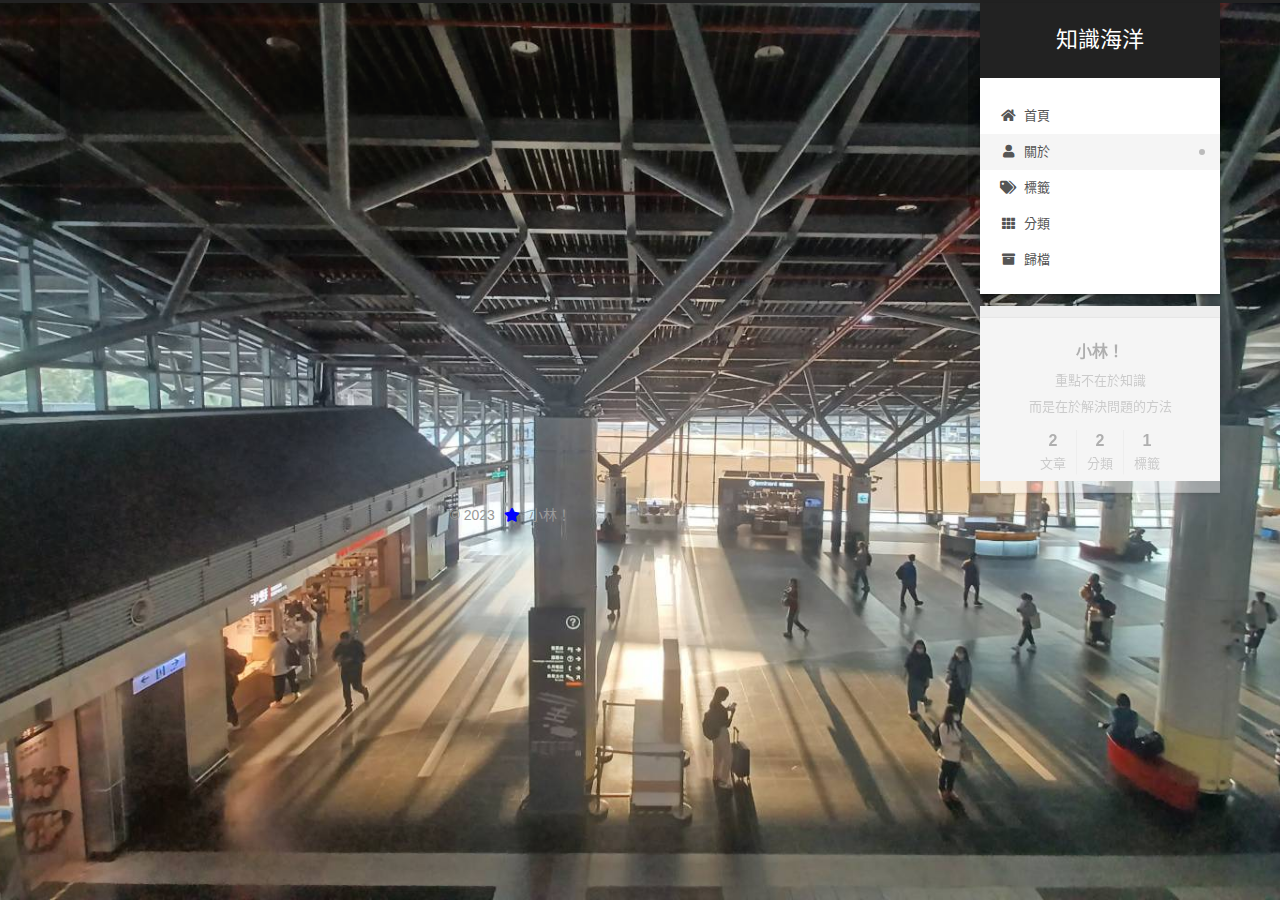
==== commit 449da084: "Site updated: 2023-12-18 22:38:07" ====
--- a/about/index.html
+++ b/about/index.html
@@ -266,7 +266,7 @@
       <div class="site-state-item site-state-categories">
             <a href="/categories/">
           
-        <span class="site-state-item-count">1</span>
+        <span class="site-state-item-count">2</span>
         <span class="site-state-item-name">分類</span></a>
       </div>
       <div class="site-state-item site-state-tags">
--- a/css/main.css
+++ b/css/main.css
@@ -1165,7 +1165,7 @@
 }
 .links-of-author a::before,
 .links-of-author span.exturl::before {
-  background: #fff;
+  background: #1ccd39;
   border-radius: 50%;
   content: ' ';
   display: inline-block;
@@ -2563,9 +2563,3 @@
   background-size: cover;
   background-position: 50% 50%;
 }
-div.content-wrap {
-  background-color: rgba(255,255,255,0.9);
-}
-div.header-inner {
-  background-color: rgba(255,255,255,0.5);
-}
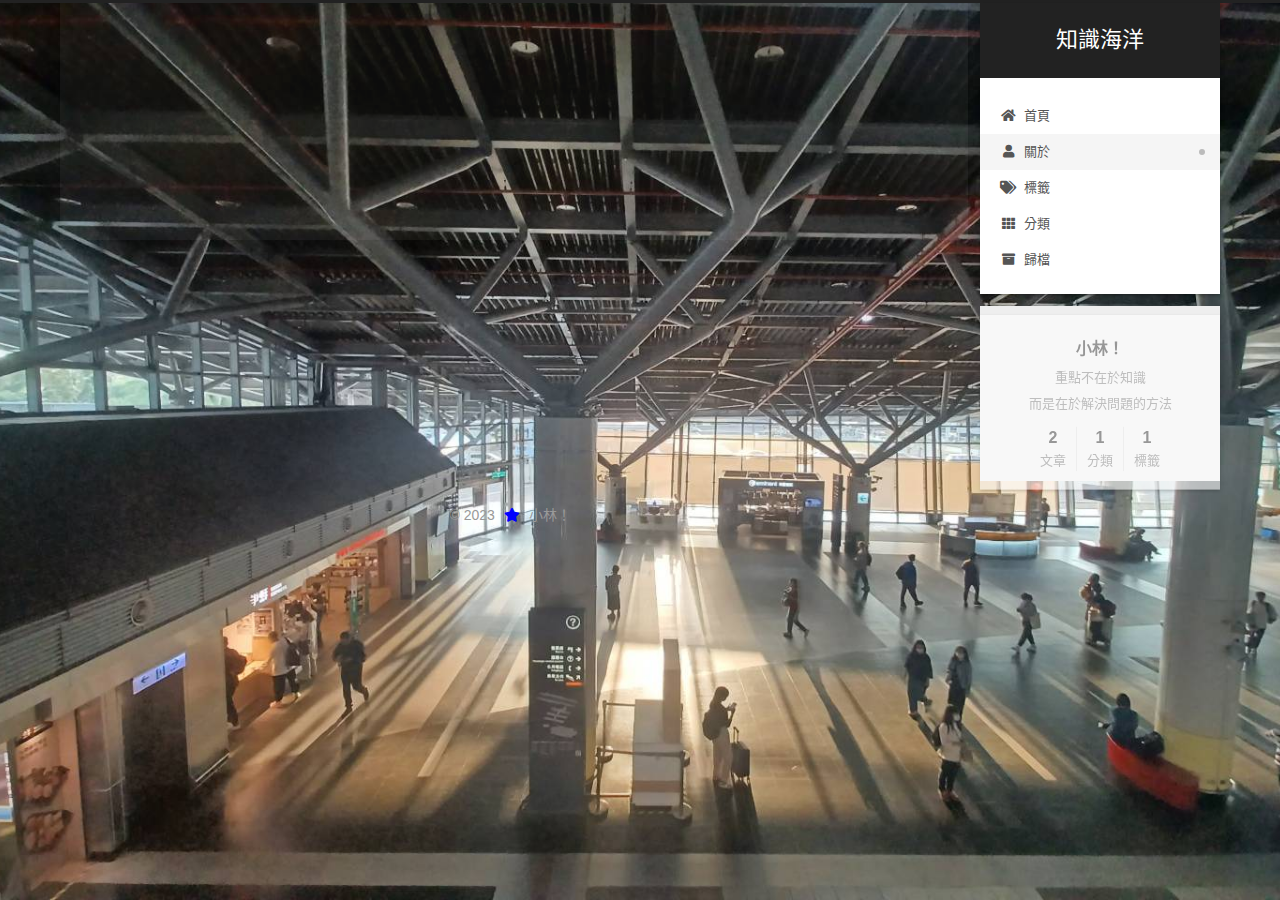
==== commit 93f3ad83: "Site updated: 2023-12-18 22:41:46" ====
--- a/about/index.html
+++ b/about/index.html
@@ -266,7 +266,7 @@
       <div class="site-state-item site-state-categories">
             <a href="/categories/">
           
-        <span class="site-state-item-count">2</span>
+        <span class="site-state-item-count">1</span>
         <span class="site-state-item-name">分類</span></a>
       </div>
       <div class="site-state-item site-state-tags">
--- a/css/main.css
+++ b/css/main.css
@@ -1165,7 +1165,7 @@
 }
 .links-of-author a::before,
 .links-of-author span.exturl::before {
-  background: #1ccd39;
+  background: #85e855;
   border-radius: 50%;
   content: ' ';
   display: inline-block;
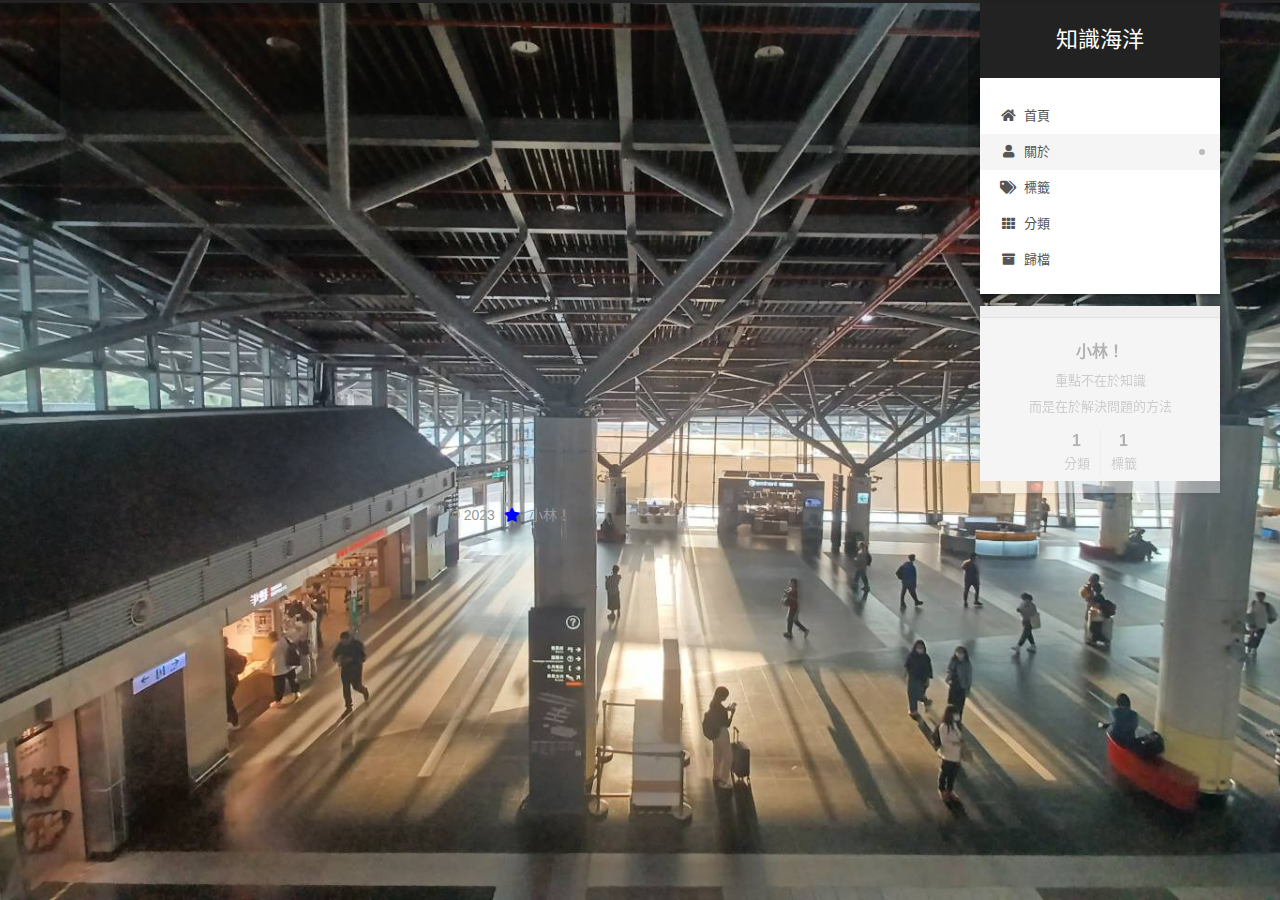
==== commit a88ade47: "Site updated: 2023-12-27 23:02:50" ====
--- a/about/index.html
+++ b/about/index.html
@@ -256,13 +256,6 @@
 </div>
 <div class="site-state-wrap motion-element">
   <nav class="site-state">
-      <div class="site-state-item site-state-posts">
-          <a href="/archives/">
-        
-          <span class="site-state-item-count">2</span>
-          <span class="site-state-item-name">文章</span>
-        </a>
-      </div>
       <div class="site-state-item site-state-categories">
             <a href="/categories/">
           
